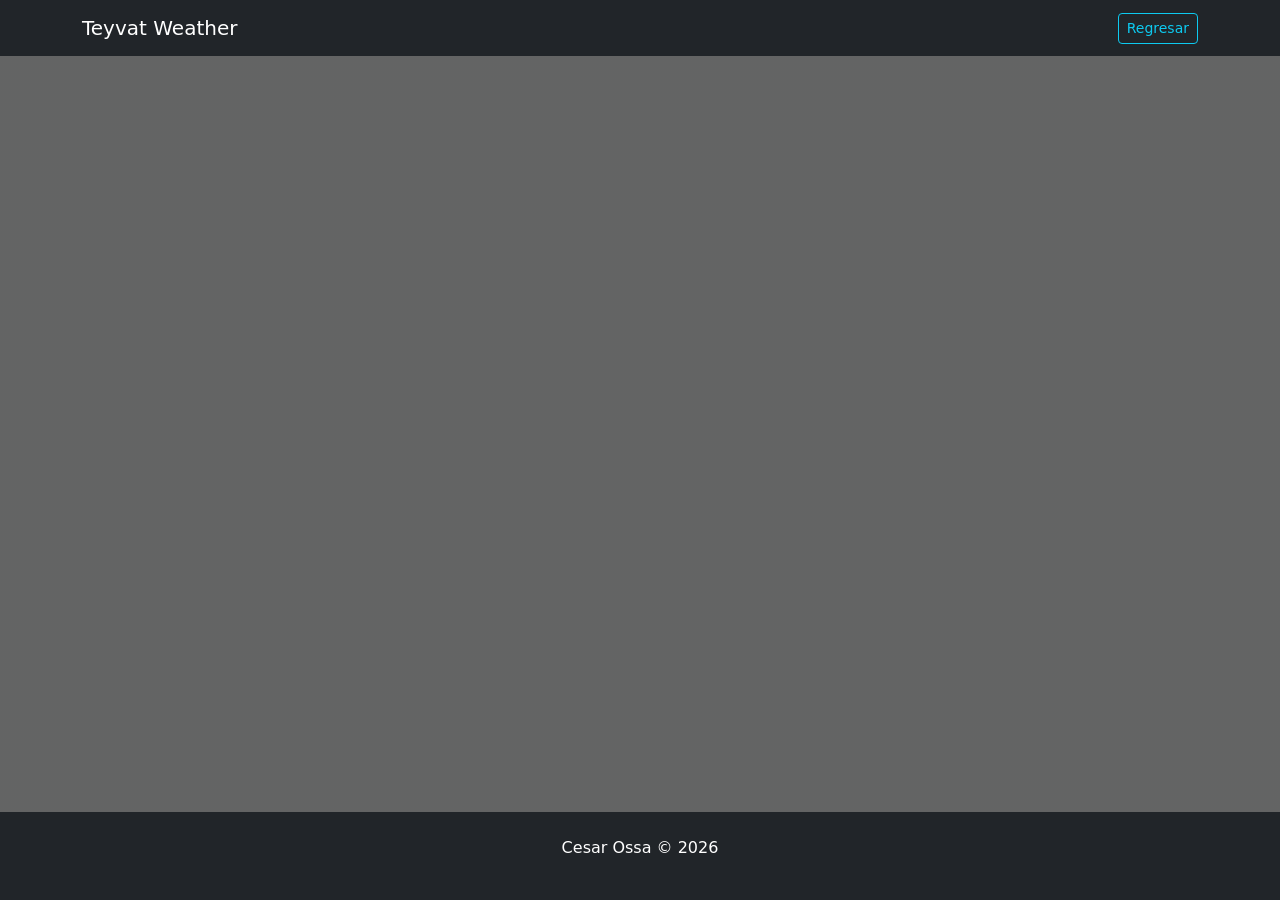
==== detalle.html @ 5391a47a "feat: agregar vista de detalle y lógica de navegación JS" ====
<!DOCTYPE html>
<html lang="es">
<head>
    <meta charset="UTF-8">
    <meta name="viewport" content="width=device-width, initial-scale=1.0">
    <title>Detalle de Región</title>
    <link href="https://cdn.jsdelivr.net/npm/bootstrap@5.3.0/dist/css/bootstrap.min.css" rel="stylesheet">
    <link rel="stylesheet" href="https://cdn.jsdelivr.net/npm/bootstrap-icons@1.11.0/font/bootstrap-icons.css">
    <link rel="stylesheet" href="css/styles.css">
</head>
<body class="bg-light d-flex flex-column min-vh-100">

    <header>
        <nav class="navbar navbar-dark bg-dark">
            <div class="container">
                <a class="navbar-brand" href="index.html fw-bold">Teyvat Weather</a>
                <a href="index.html" class="btn btn-outline-info btn-sm">Regresar</a>
            </div>
        </nav>
    </header>

    <main class="container my-5 flex-grow-1">
        <div id="detalle-region" class="row justify-content-center">
            </div>
    </main>

    <footer class="bg-dark text-white text-center py-4 mt-auto">
        <p>Cesar Ossa &copy; 2026</p>
    </footer>

    <script src="js/app.js"></script>
</body>
</html>
---- css/styles.css ----
.card-hover {
    transition: transform 0.3s ease;
    cursor: pointer;
}

.card-hover:hover {
    transform: translateY(-10px);
}

.navbar-brand i {
    margin-right: 10px;
}

body {

    background: linear-gradient(rgba(0, 0, 0, 0.6), rgba(0, 0, 0, 0.6)),
        url('../img/AllRegionsTeyvat.jpeg') no-repeat center center fixed;
    background-size: cover;
    color: white;

}

.card {
    background-color: rgba(255, 255, 255, 0.9);
    backdrop-filter: blur(5px);
    color: #333;
}
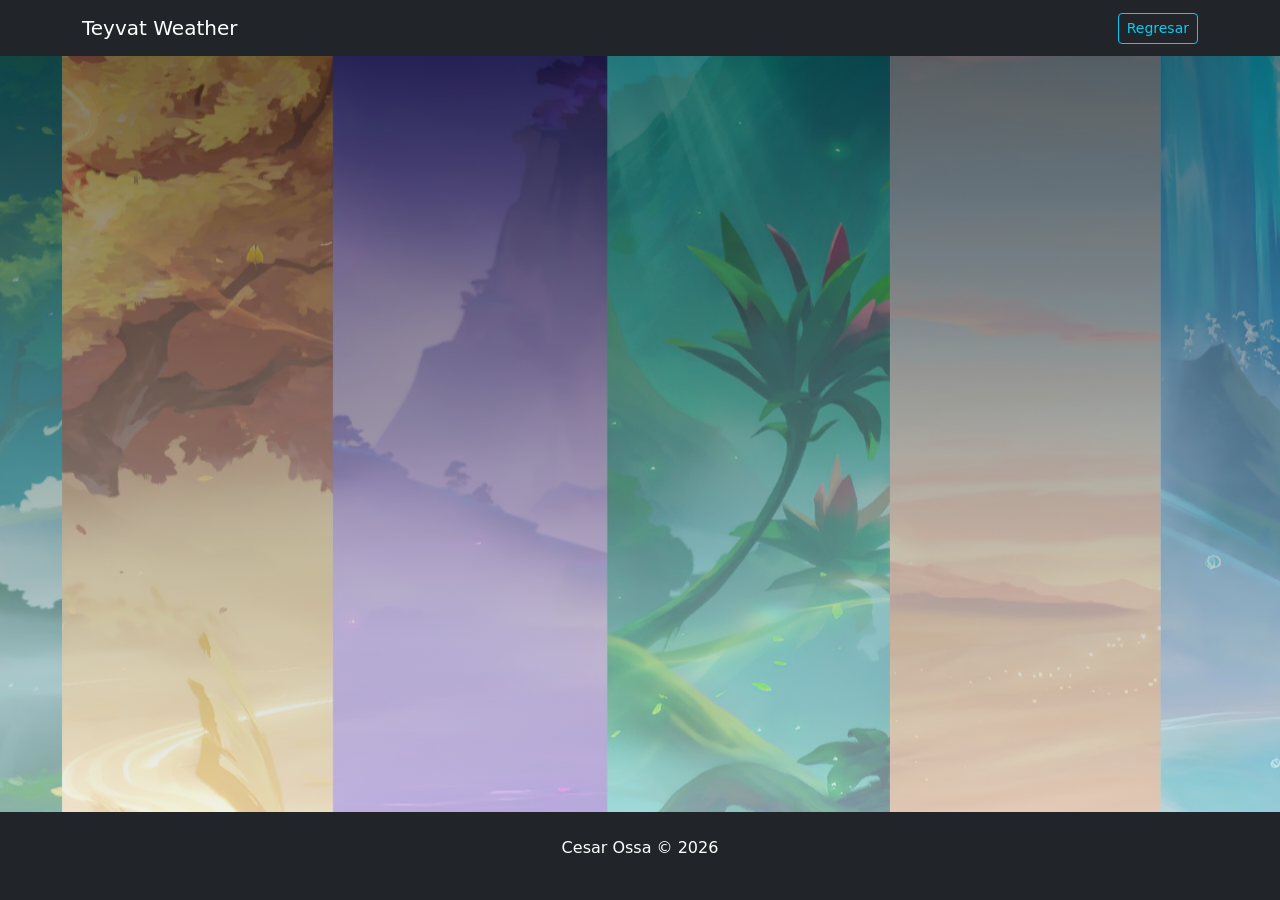
==== commit 51e74e85: "style: aplicar BEM a cards de lugares y agregar fondo de Teyvat" ====
--- a/detalle.html
+++ b/detalle.html
@@ -6,7 +6,7 @@
     <title>Detalle de Región</title>
     <link href="https://cdn.jsdelivr.net/npm/bootstrap@5.3.0/dist/css/bootstrap.min.css" rel="stylesheet">
     <link rel="stylesheet" href="https://cdn.jsdelivr.net/npm/bootstrap-icons@1.11.0/font/bootstrap-icons.css">
-    <link rel="stylesheet" href="css/styles.css">
+    <link rel="stylesheet" href="assets/css/styles.css">
 </head>
 <body class="bg-light d-flex flex-column min-vh-100">
 
@@ -28,6 +28,6 @@
         <p>Cesar Ossa &copy; 2026</p>
     </footer>
 
-    <script src="js/app.js"></script>
+    <script src="assets/js/app.js"></script>
 </body>
 </html>
--- a/assets/css/styles.css
+++ b/assets/css/styles.css
@@ -0,0 +1,27 @@
+.card-hover {
+    transition: transform 0.3s ease;
+    cursor: pointer;
+}
+
+.card-hover:hover {
+    transform: translateY(-10px);
+}
+
+.navbar-brand i {
+    margin-right: 10px;
+}
+
+body {
+
+    background: linear-gradient(rgba(0, 0, 0, 0.525), rgba(255, 255, 255, 0.541)),
+        url('../img/AllRegionsTeyvat.jpeg') no-repeat center center fixed;
+    background-size: cover;
+    color: rgb(255, 255, 255);
+
+}
+
+.card {
+    background-color: rgb(255, 255, 255);
+    backdrop-filter: blur(5px);
+    color: #000000;
+}   
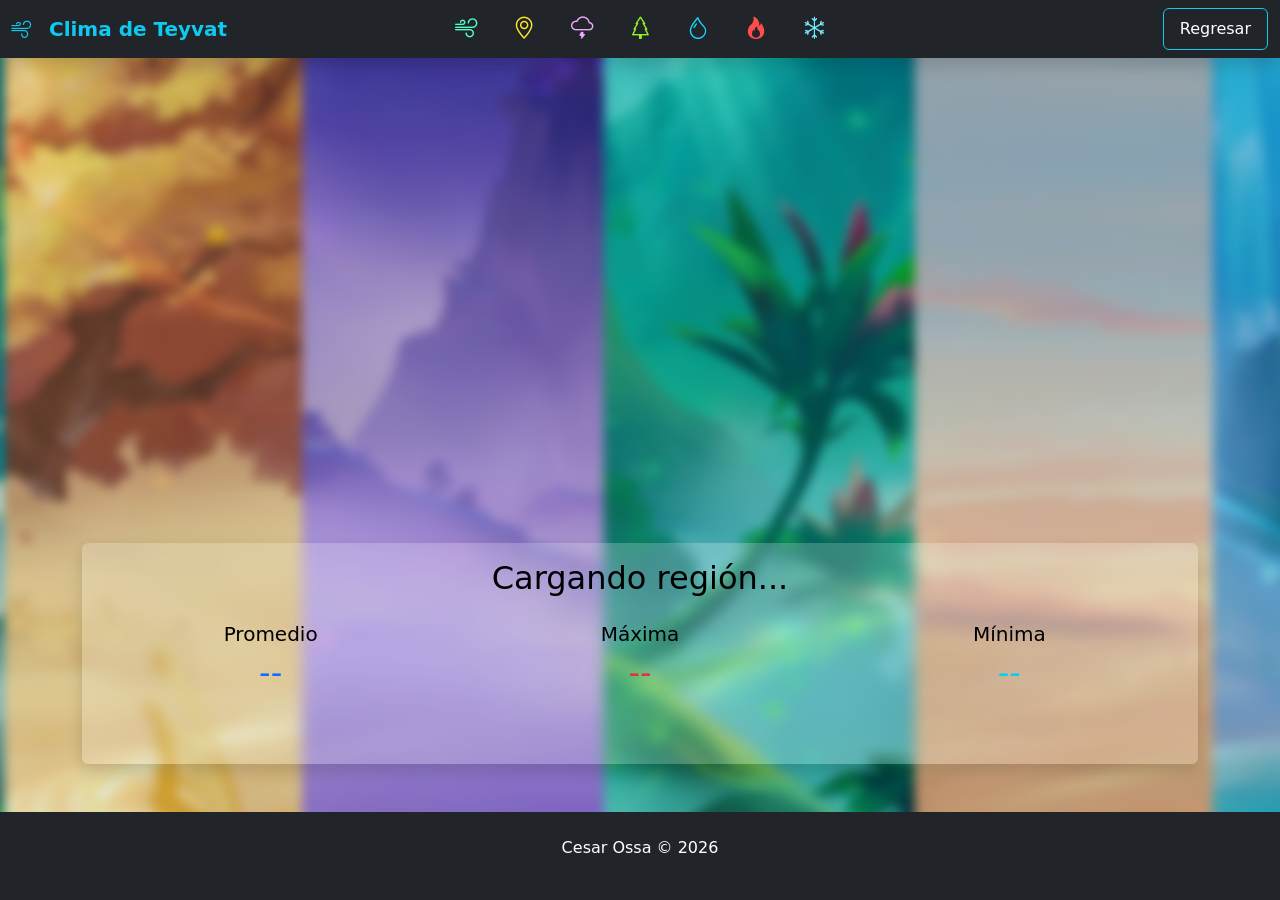
==== commit 6b8b30fb: "Estructura inicial del proyecto Módulo 5" ====
--- a/detalle.html
+++ b/detalle.html
@@ -1,5 +1,6 @@
 <!DOCTYPE html>
 <html lang="es">
+
 <head>
     <meta charset="UTF-8">
     <meta name="viewport" content="width=device-width, initial-scale=1.0">
@@ -8,26 +9,74 @@
     <link rel="stylesheet" href="https://cdn.jsdelivr.net/npm/bootstrap-icons@1.11.0/font/bootstrap-icons.css">
     <link rel="stylesheet" href="assets/css/styles.css">
 </head>
+
 <body class="bg-light d-flex flex-column min-vh-100">
 
     <header>
-        <nav class="navbar navbar-dark bg-dark">
-            <div class="container">
-                <a class="navbar-brand" href="index.html fw-bold">Teyvat Weather</a>
-                <a href="index.html" class="btn btn-outline-info btn-sm">Regresar</a>
-            </div>
-        </nav>
+      <nav class="navbar navbar-expand-lg navbar-dark bg-dark shadow">
+    <div class="container-fluid">
+        <a class="navbar-brand fw-bold text-info" href="index.html">
+            <i class="bi bi-wind"></i> Clima de Teyvat
+        </a>
+        
+        <div class="nation-icons-container d-none d-lg-flex">
+            <i class="bi bi-wind" title="Anemo - Mondstadt"></i>
+            <i class="bi bi-geo-alt" title="Geo - Liyue"></i>
+            <i class="bi bi-cloud-lightning" title="Electro - Inazuma"></i>
+            <i class="bi bi-tree" title="Dendro - Sumeru"></i>
+            <i class="bi bi-droplet" title="Hydro - Fontaine"></i>
+            <i class="bi bi-fire" title="Pyro - Natlan"></i>
+            <i class="bi bi-snow" title="Cryo - Snezhnaya"></i>
+        </div>
+
+        <div class="navbar-nav ms-auto">
+            <a class="nav-link active border border-info rounded px-3" href="index.html">Regresar</a>
+        </div>
+    </div>
+</nav>
     </header>
 
     <main class="container my-5 flex-grow-1">
-        <div id="detalle-region" class="row justify-content-center">
+        <div id="detalle-contenido" class="row g-4 justify-content-center align-items-start">
+        </div>
+    </main>
+
+    <section class="container my-5">
+        <div class="card shadow">
+            <div class="card-body">
+                <h2 id="nombre-region" class="card-title text-center mb-4">Cargando región...</h2>
+
+                <div id="seccion-alerta" class="alert alert-info text-center d-none">
+                    <span id="alerta-texto"></span>
+                </div>
+
+                <div class="row text-center mt-4">
+                    <div class="col-4">
+                        <h5>Promedio</h5>
+                        <p id="temp-promedio" class="h2 text-primary">--</p>
+                    </div>
+                    <div class="col-4">
+                        <h5>Máxima</h5>
+                        <p id="temp-maxima" class="h2 text-danger">--</p>
+                    </div>
+                    <div class="col-4">
+                        <h5>Mínima</h5>
+                        <p id="temp-minima" class="h2 text-info">--</p>
+                    </div>
+                </div>
+
+                <div id="pronostico-semanal" class="mt-5">
+                </div>
             </div>
-    </main>
+        </div>
+    </section>
 
     <footer class="bg-dark text-white text-center py-4 mt-auto">
         <p>Cesar Ossa &copy; 2026</p>
     </footer>
 
-    <script src="assets/js/app.js"></script>
+    <script src="assets/js/WeatherApp.js"></script>
+    <script src="assets/js/main.js"></script>
 </body>
+
 </html>
--- a/assets/css/styles.css
+++ b/assets/css/styles.css
@@ -12,16 +12,116 @@
 }
 
 body {
+    margin: 0;
+    padding: 0;
+    color: rgb(255, 255, 255);
+    position: relative;
+}
 
-    background: linear-gradient(rgba(0, 0, 0, 0.525), rgba(255, 255, 255, 0.541)),
-        url('../img/AllRegionsTeyvat.jpeg') no-repeat center center fixed;
+
+body::before {
+    content: "";
+    position: fixed;
+    top: 0;
+    left: 0;
+    width: 100%;
+    height: 100%;
+  
+    background: linear-gradient(rgba(0, 0, 0, 0.1), rgba(0, 0, 0, 0.1)),
+                url('../img/AllRegionsTeyvat.jpeg') no-repeat center center;
     background-size: cover;
-    color: rgb(255, 255, 255);
-
+    filter: blur(5px); 
+    transform: scale(1.1); 
+    z-index: -1; 
 }
 
 .card {
     background-color: rgb(255, 255, 255);
     backdrop-filter: blur(5px);
     color: #000000;
-}   +}   
+
+.weather-icon {
+    display: inline-block;
+    font-size: 4.5rem; 
+    margin-bottom: 15px;
+    transition: all 0.3s ease;
+    filter: drop-shadow(0 0 8px rgba(255, 255, 255, 0.4));
+}
+
+.place-card, .card.shadow {
+    background-color: rgba(255, 255, 255, 0.2);
+    backdrop-filter: blur(5px); 
+    border: none;
+}
+
+/* Colores específicos para las 12 naciones de Teyvat */
+
+/* Mondstadt y Liyue */
+.weather-icon[data-clima="Despejado"] { color: #FFEB3B; filter: drop-shadow(0 0 10px #FDD835); }
+.weather-icon[data-clima="Soleado"] { color: #FF9800; filter: drop-shadow(0 0 10px #F57C00); }
+.weather-icon[data-clima="Nublado"] { color: #B0BEC5; filter: drop-shadow(0 0 8px #90A4AE); }
+
+/* Espinadragón y Snezhnaya (Frío extremo) */
+.weather-icon[data-clima="Ventisca"] { color: #B3E5FC; filter: drop-shadow(0 0 12px #E1F5FE); }
+.weather-icon[data-clima="Hielo Eterno"] { color: #E1F5FE; filter: drop-shadow(0 0 15px #00B0FF); }
+.weather-icon[data-clima="Nieve"] { color: #FFFFFF; filter: drop-shadow(0 0 10px #B3E5FC); }
+
+/* Inazuma (Electro) */
+.weather-icon[data-clima="Tormentoso"] { color: #E1BEE7; filter: drop-shadow(0 0 12px #9C27B0); }
+.weather-icon[data-clima="Electrificado"] { color: #D1C4E9; filter: drop-shadow(0 0 15px #673AB7); }
+
+/* Sumeru (Bosque y Desierto) */
+.weather-icon[data-clima="Lluvia"] { color: #4FC3F7; filter: drop-shadow(0 0 10px #0288D1); }
+.weather-icon[data-clima="Húmedo"] { color: #80CBC4; filter: drop-shadow(0 0 8px #4DB6AC); }
+.weather-icon[data-clima="Tormenta de Arena"] { color: #D4A373; filter: drop-shadow(0 0 10px #A68A64); }
+
+/* Fontaine (Agua) */
+.weather-icon[data-clima="Clima estable"] { color: #B2FF59; filter: drop-shadow(0 0 10px #76FF03); }
+
+/* Natlan (Fuego y Cenizas) */
+.weather-icon[data-clima="Cenizas"] { color: #de1111; filter: drop-shadow(0 0 10px #212121); }
+.weather-icon[data-clima="Caluroso"] { color: #FF5722; filter: drop-shadow(0 0 12px #BF360C); }
+
+/* Nod Krai (Lluvia Inversa) */ 
+.weather-icon[data-clima="Lluvia Inversa"] { color: #1DE9B6; filter: drop-shadow(0 0 12px #004D40); }
+
+/* Celestia (Etéreo) */
+.weather-icon[data-clima="Etéreo"] { color: #ffffff; filter: drop-shadow(0 0 20px #FFD700); }
+
+/* Animación cuando pasas el mouse por la tarjeta */    
+.place-card:hover .weather-icon {
+    transform: scale(1.15) translateY(-5px);
+    filter: drop-shadow(0 0 20px currentColor); /* Brilla con su propio color */
+}
+
+/* Contenedor para centrar los iconos */
+.nation-icons-container {
+    position: absolute;
+    left: 50%;
+    transform: translateX(-50%);
+    display: flex;
+    align-items: center;
+}
+
+.nation-icons-container i {
+    font-size: 1.4rem; 
+    margin: 0 18px;    
+    cursor: pointer;
+    transition: all 0.3s ease;
+    filter: saturate(1.5); 
+}
+
+.nation-icons-container i:hover {
+    transform: scale(1.4) translateY(-3px);
+    filter: drop-shadow(0 0 10px currentColor);
+}
+
+/* Colores representativos de cada elemento */
+.nation-icons-container .bi-wind { color: #7af2cf; }            /* Mondstadt */
+.nation-icons-container .bi-geo-alt { color: #ffe667; }         /* Liyue */
+.nation-icons-container .bi-cloud-lightning { color: #e1b1ff; } /* Inazuma */
+.nation-icons-container .bi-tree { color: #a5ea5e; }            /* Sumeru */
+.nation-icons-container .bi-droplet { color: #4cc9f0; }         /* Fontaine */
+.nation-icons-container .bi-fire { color: #ff5d5d; }            /* Natlan */
+.nation-icons-container .bi-snow { color: #90e0ef; }            /* Snezhnaya */
